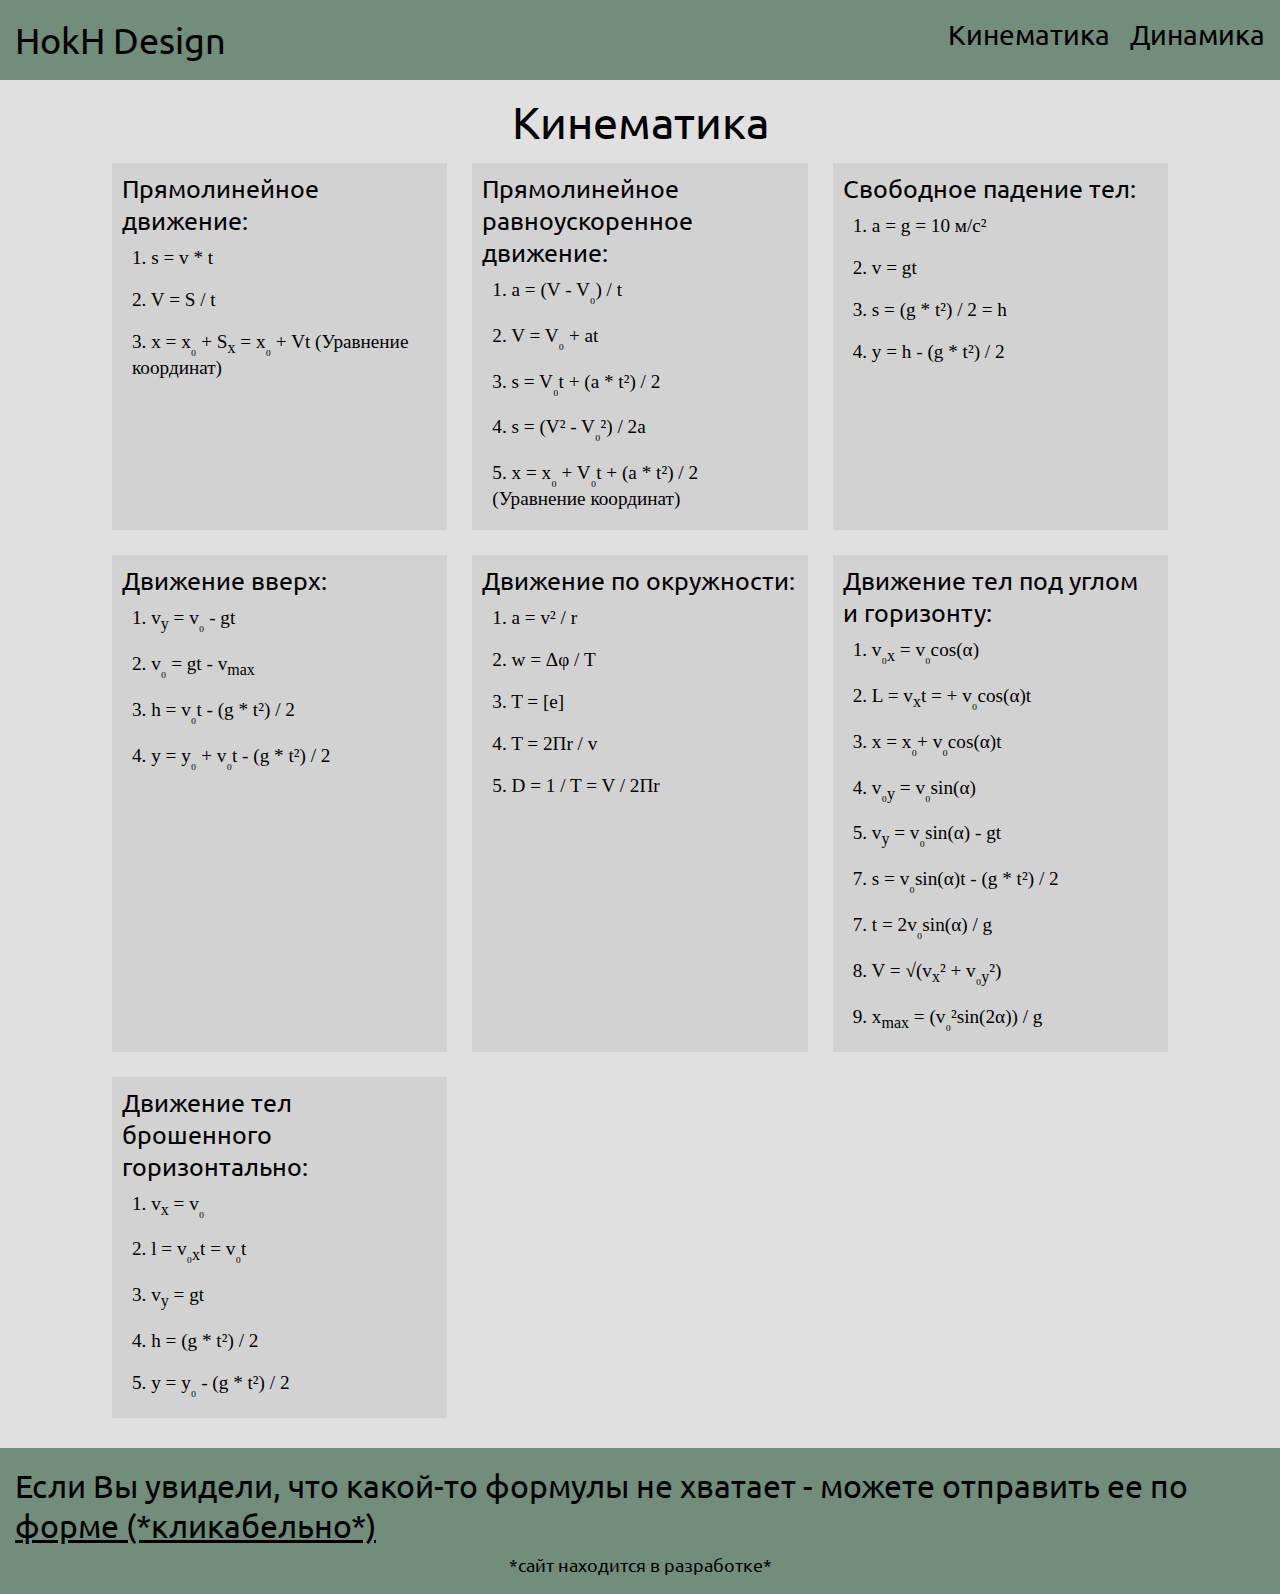
==== index.html @ f86c9704 "first version" ====
<!DOCTYPE html>
<html lang="ru">

<head>
    <meta charset="UTF-8">
    <meta name="viewport" content="width=device-width, initial-scale=1.0">
    <title>Physics</title>
    <link rel="stylesheet" href="./style.css">
</head>

<body>
    <header class="header">
        <div class="container">
            <nav class="header__nav nav">
                <a class="nav__logo" href="#">HokH Design</a>
                <div class="nav__themes">
                    <a class="nav__theme" href="#kinematic">Кинематика</a>
                    <a class="nav__theme" href="#">Динамика</a>
                </div>
            </nav>
        </div>
    </header>

    <section class="kinematic" id="kinematic">
        <div class="container">
            <div class="title">
                <h1 class="kinematics__title">Кинематика</h1>
            </div>

            <div class="kinematics__cards">
                <article class="kinematics__card card">
                    <h2 class="card__title">Прямолинейное движение:</h2>
                    <p class="math">1. s = v * t</p>
                    <p class="math">2. V = S / t</p>
                    <p class="math">3. x = x<sub>₀</sub> + S<sub>x</sub> = x<sub>₀</sub> + Vt (Уравнение координат)</p>
                </article>

                <article class="kinematics__card card">
                    <h2 class="card__title">Прямолинейное равноускоренное движение:</h2>
                    <p class="math">1. a = (V - V<sub>₀</sub>) / t</p>
                    <p class="math">2. V = V<sub>₀</sub> + at</p>
                    <p class="math">3. s = V<sub>₀</sub>t + (a * t²) / 2</p>
                    <p class="math">4. s = (V² - V<sub>₀</sub>²) / 2a</p>
                    <p class="math">5. x = x<sub>₀</sub> + V<sub>₀</sub>t + (a * t²) / 2 (Уравнение координат)</p>
                </article>

                <article class="kinematics__card card">
                    <h2 class="card__title">Свободное падение тел:</h2>
                    <!-- Формула 1: a = g = 10 м/с² -->
                    <p class="math">1. a = g = 10 м/с²</p>

                    <!-- Формула 2: v = gt -->
                    <p class="math">2. v = gt</p>

                    <!-- Формула 3: s = (gt²) / 2 -->
                    <p class="math">3. s = (g * t²) / 2 = h</p>

                    <!-- Формула 4: y = h - (gt²) / 2 -->
                    <p class="math">4. y = h - (g * t²) / 2</p>
                </article>

                <article class="kinematics__card card">
                    <h2 class="card__title">Движение вверх:</h2>
                    <!-- Формула 1: vₓ = v₀ - gt -->
                    <p class="math">1. v<sub>y</sub> = v<sub>₀</sub> - gt</p>

                    <!-- Формула 2: v₀ = gt - vₘₐₓ -->
                    <p class="math">2. v<sub>₀</sub> = gt - v<sub>max</sub></p>

                    <!-- Формула 3: h = v₀t - (gt²) / 2 -->
                    <p class="math">3. h = v<sub>₀</sub>t - (g * t²) / 2</p>

                    <!-- Формула 4: y = y₀ + v₀t - (gt²) / 2 -->
                    <p class="math">4. y = y<sub>₀</sub> + v<sub>₀</sub>t - (g * t²) / 2</p>
                </article>

                <article class="kinematics__card card">
                    <h2 class="card__title">Движение по окружности:</h2>
                    <p class="math">1. a = v² / r</p>
                    <p class="math">2. w = Δφ / T</p>
                    <p class="math">3. T = [e]</p>
                    <p class="math">4. T = 2Пr / v</p>
                    <p class="math">5. D = 1 / T = V / 2Пr</p>
                </article>

                <article class="kinematics__card card">
                    <h2 class="card__title">Движение тел под углом и горизонту:</h2>
                    <p class="math">1. v<sub>₀x</sub> = v<sub>₀</sub>cos(α)</p>
                    <p class="math">2. L = v<sub>x</sub>t = + v<sub>₀</sub>cos(α)t</p>
                    <p class="math">3. x = x<sub>₀</sub>+ v<sub>₀</sub>cos(α)t</p>
                    <p class="math">4. v<sub>₀y</sub> = v<sub>₀</sub>sin(α)</p>
                    <p class="math">5. v<sub>y</sub> = v<sub>₀</sub>sin(α) - gt</p>
                    <p class="math">7. s = v<sub>₀</sub>sin(α)t - (g * t²) / 2</p>
                    <p class="math">7. t = 2v<sub>₀</sub>sin(α) / g</p>
                    <p class="math">8. V = √(v<sub>x</sub>² + v<sub>₀y</sub>²)</p>
                    <p class="math">9. x<sub>max</sub> = (v<sub>₀</sub>²sin(2α)) / g</p>
                </article>

                <article class="kinematics__card card">
                    <h2 class="card__title">Движение тел брошенного горизонтально:</h2>
                    <p class="math">1. v<sub>x</sub> = v<sub>₀</sub></p>
                    <p class="math">2. l = v<sub>₀x</sub>t = v<sub>₀</sub>t</p>
                    <p class="math">3. v<sub>y</sub> = gt</p>
                    <p class="math">4. h = (g * t²) / 2</p>
                    <p class="math">5. y = y<sub>₀</sub> - (g * t²) / 2</p>
                </article>
            </div>
        </div>
    </section>

    <section class="footer">
        <div class="container">
            <div class="footer__main-block">
                <h1 class="footer__title">Если Вы увидели, что какой-то формулы не хватает - можете отправить ее по <a class="footer__title_span" href="https://forms.yandex.ru/u/6712b17e5d2a06974c5f7953/" target="_blank">форме (*кликабельно*)</a></h1>
                <p class="footer__text">*сайт находится в разработке*</p>
            </div>
        </div>
    </section>
</body>

</html>
---- style.css ----
html {
    background-color: #e0e0e0;
}

@font-face {
    font-family: 'Ubuntu';
    src: url(./Ubuntu-Regular.ttf);
}

* {
    box-sizing: border-box;
    margin: 0;
}

.math{
    font-size: 1.2em;
    font-family: 'Times New Roman', Times, serif;
    padding: 10px;
    
}

.container {
    max-width: 1280px;
    margin: 0 auto;
}

.header{
    background-color: #728D7C;
    margin-bottom: 15px;
}

.header__nav {
    /* background-color: #97BAA4; */
    padding: 18px 15px;
    display: flex;
    justify-content: space-between;
}

.nav__logo {
    font-family: 'Ubuntu';
    font-size: 36px;
    text-decoration: none;
    color: black;
}

.nav__themes{
    display: flex;
    gap: 20px;
}

.nav__theme {
    font-family: 'Ubuntu';
    font-size: 28px;
    text-decoration: none;
    color: black;
}

.title{
    display: flex;
    justify-content: center;
}

.kinematics__title{
    font-family: 'Ubuntu';
    font-size: 45px;
    font-weight:unset;
    margin-bottom: 14px;
}

.kinematics__cards{
    gap: 25px;
    max-width: 1100px;
    margin: 0 auto 30px auto;
    display: grid;
    grid-template-columns: repeat(auto-fill, minmax(300px, 1fr));
    padding: 0 22px;
}

.kinematics__card{
    display: flex;
    flex-direction: column;
    background-color: rgb(195 195 195 / 50%);
    padding: 10px;
}

.card__title{
    font-family: 'Ubuntu';
    font-size: 25px;
    font-weight: unset;
}

.footer{
    background-color: #728D7C;
    padding: 18px 15px;
}

.footer__main-block{
    display: flex;
    flex-direction: column;
    align-items: center;
}

.footer__title{
    font-family: 'Ubuntu';
    font-weight: normal;
    margin-bottom: 8px;
}

.footer__title_span{
    color:black;
}

.footer__text{
    font-family: 'Ubuntu';
    font-size: 18px;
}

@media screen and (max-width:600px) {
    .header__nav{
        flex-direction: column;
        align-items: center;
    }

    .nav__logo{
        margin-bottom: 7px;
    }
}
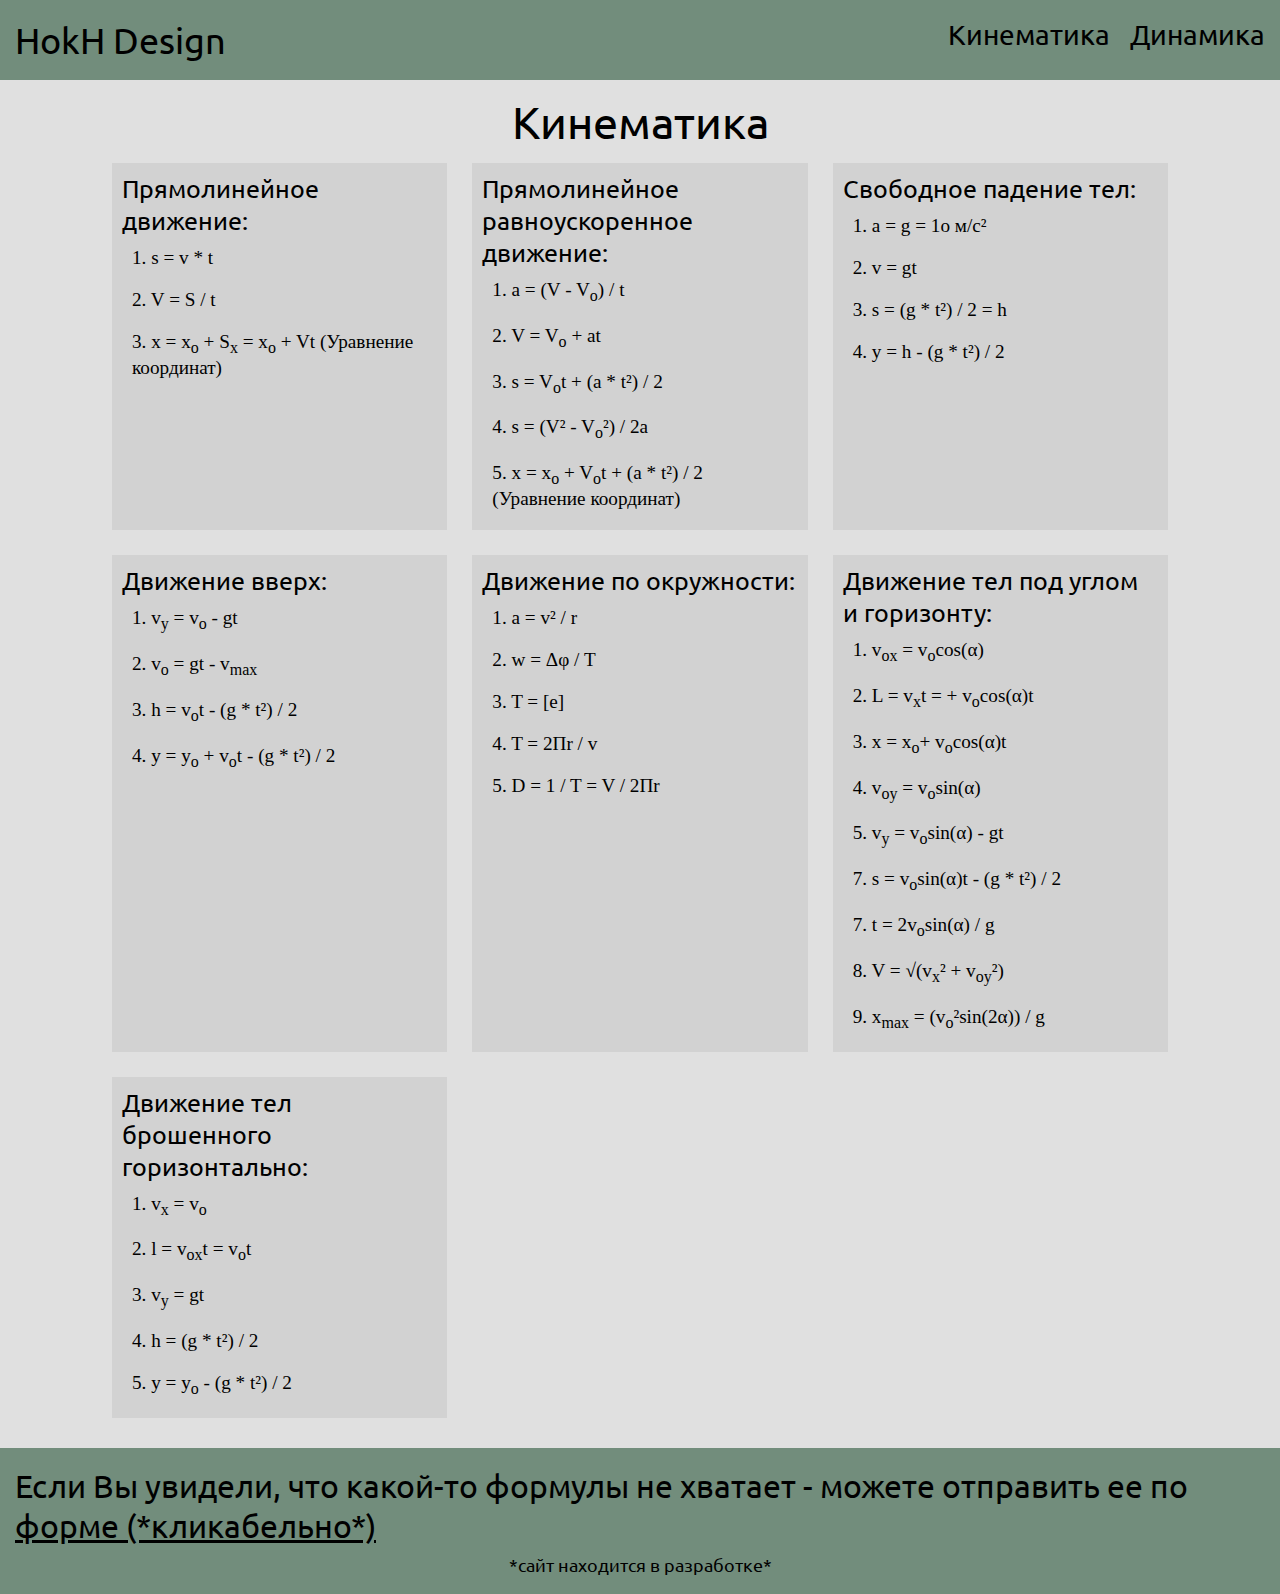
==== commit 963a6b7a: "second commit" ====
--- a/index.html
+++ b/index.html
@@ -32,22 +32,22 @@
                     <h2 class="card__title">Прямолинейное движение:</h2>
                     <p class="math">1. s = v * t</p>
                     <p class="math">2. V = S / t</p>
-                    <p class="math">3. x = x<sub>₀</sub> + S<sub>x</sub> = x<sub>₀</sub> + Vt (Уравнение координат)</p>
+                    <p class="math">3. x = x<sub>o</sub> + S<sub>x</sub> = x<sub>o</sub> + Vt (Уравнение координат)</p>
                 </article>
 
                 <article class="kinematics__card card">
                     <h2 class="card__title">Прямолинейное равноускоренное движение:</h2>
-                    <p class="math">1. a = (V - V<sub>₀</sub>) / t</p>
-                    <p class="math">2. V = V<sub>₀</sub> + at</p>
-                    <p class="math">3. s = V<sub>₀</sub>t + (a * t²) / 2</p>
-                    <p class="math">4. s = (V² - V<sub>₀</sub>²) / 2a</p>
-                    <p class="math">5. x = x<sub>₀</sub> + V<sub>₀</sub>t + (a * t²) / 2 (Уравнение координат)</p>
+                    <p class="math">1. a = (V - V<sub>o</sub>) / t</p>
+                    <p class="math">2. V = V<sub>o</sub> + at</p>
+                    <p class="math">3. s = V<sub>o</sub>t + (a * t²) / 2</p>
+                    <p class="math">4. s = (V² - V<sub>o</sub>²) / 2a</p>
+                    <p class="math">5. x = x<sub>o</sub> + V<sub>o</sub>t + (a * t²) / 2 (Уравнение координат)</p>
                 </article>
 
                 <article class="kinematics__card card">
                     <h2 class="card__title">Свободное падение тел:</h2>
-                    <!-- Формула 1: a = g = 10 м/с² -->
-                    <p class="math">1. a = g = 10 м/с²</p>
+                    <!-- Формула 1: a = g = 1o м/с² -->
+                    <p class="math">1. a = g = 1o м/с²</p>
 
                     <!-- Формула 2: v = gt -->
                     <p class="math">2. v = gt</p>
@@ -61,17 +61,17 @@
 
                 <article class="kinematics__card card">
                     <h2 class="card__title">Движение вверх:</h2>
-                    <!-- Формула 1: vₓ = v₀ - gt -->
-                    <p class="math">1. v<sub>y</sub> = v<sub>₀</sub> - gt</p>
+                    <!-- Формула 1: vₓ = vo - gt -->
+                    <p class="math">1. v<sub>y</sub> = v<sub>o</sub> - gt</p>
 
-                    <!-- Формула 2: v₀ = gt - vₘₐₓ -->
-                    <p class="math">2. v<sub>₀</sub> = gt - v<sub>max</sub></p>
+                    <!-- Формула 2: vo = gt - vₘₐₓ -->
+                    <p class="math">2. v<sub>o</sub> = gt - v<sub>max</sub></p>
 
-                    <!-- Формула 3: h = v₀t - (gt²) / 2 -->
-                    <p class="math">3. h = v<sub>₀</sub>t - (g * t²) / 2</p>
+                    <!-- Формула 3: h = vot - (gt²) / 2 -->
+                    <p class="math">3. h = v<sub>o</sub>t - (g * t²) / 2</p>
 
-                    <!-- Формула 4: y = y₀ + v₀t - (gt²) / 2 -->
-                    <p class="math">4. y = y<sub>₀</sub> + v<sub>₀</sub>t - (g * t²) / 2</p>
+                    <!-- Формула 4: y = yo + vot - (gt²) / 2 -->
+                    <p class="math">4. y = y<sub>o</sub> + v<sub>o</sub>t - (g * t²) / 2</p>
                 </article>
 
                 <article class="kinematics__card card">
@@ -85,24 +85,24 @@
 
                 <article class="kinematics__card card">
                     <h2 class="card__title">Движение тел под углом и горизонту:</h2>
-                    <p class="math">1. v<sub>₀x</sub> = v<sub>₀</sub>cos(α)</p>
-                    <p class="math">2. L = v<sub>x</sub>t = + v<sub>₀</sub>cos(α)t</p>
-                    <p class="math">3. x = x<sub>₀</sub>+ v<sub>₀</sub>cos(α)t</p>
-                    <p class="math">4. v<sub>₀y</sub> = v<sub>₀</sub>sin(α)</p>
-                    <p class="math">5. v<sub>y</sub> = v<sub>₀</sub>sin(α) - gt</p>
-                    <p class="math">7. s = v<sub>₀</sub>sin(α)t - (g * t²) / 2</p>
-                    <p class="math">7. t = 2v<sub>₀</sub>sin(α) / g</p>
-                    <p class="math">8. V = √(v<sub>x</sub>² + v<sub>₀y</sub>²)</p>
-                    <p class="math">9. x<sub>max</sub> = (v<sub>₀</sub>²sin(2α)) / g</p>
+                    <p class="math">1. v<sub>ox</sub> = v<sub>o</sub>cos(α)</p>
+                    <p class="math">2. L = v<sub>x</sub>t = + v<sub>o</sub>cos(α)t</p>
+                    <p class="math">3. x = x<sub>o</sub>+ v<sub>o</sub>cos(α)t</p>
+                    <p class="math">4. v<sub>oy</sub> = v<sub>o</sub>sin(α)</p>
+                    <p class="math">5. v<sub>y</sub> = v<sub>o</sub>sin(α) - gt</p>
+                    <p class="math">7. s = v<sub>o</sub>sin(α)t - (g * t²) / 2</p>
+                    <p class="math">7. t = 2v<sub>o</sub>sin(α) / g</p>
+                    <p class="math">8. V = √(v<sub>x</sub>² + v<sub>oy</sub>²)</p>
+                    <p class="math">9. x<sub>max</sub> = (v<sub>o</sub>²sin(2α)) / g</p>
                 </article>
 
                 <article class="kinematics__card card">
                     <h2 class="card__title">Движение тел брошенного горизонтально:</h2>
-                    <p class="math">1. v<sub>x</sub> = v<sub>₀</sub></p>
-                    <p class="math">2. l = v<sub>₀x</sub>t = v<sub>₀</sub>t</p>
+                    <p class="math">1. v<sub>x</sub> = v<sub>o</sub></p>
+                    <p class="math">2. l = v<sub>ox</sub>t = v<sub>o</sub>t</p>
                     <p class="math">3. v<sub>y</sub> = gt</p>
                     <p class="math">4. h = (g * t²) / 2</p>
-                    <p class="math">5. y = y<sub>₀</sub> - (g * t²) / 2</p>
+                    <p class="math">5. y = y<sub>o</sub> - (g * t²) / 2</p>
                 </article>
             </div>
         </div>
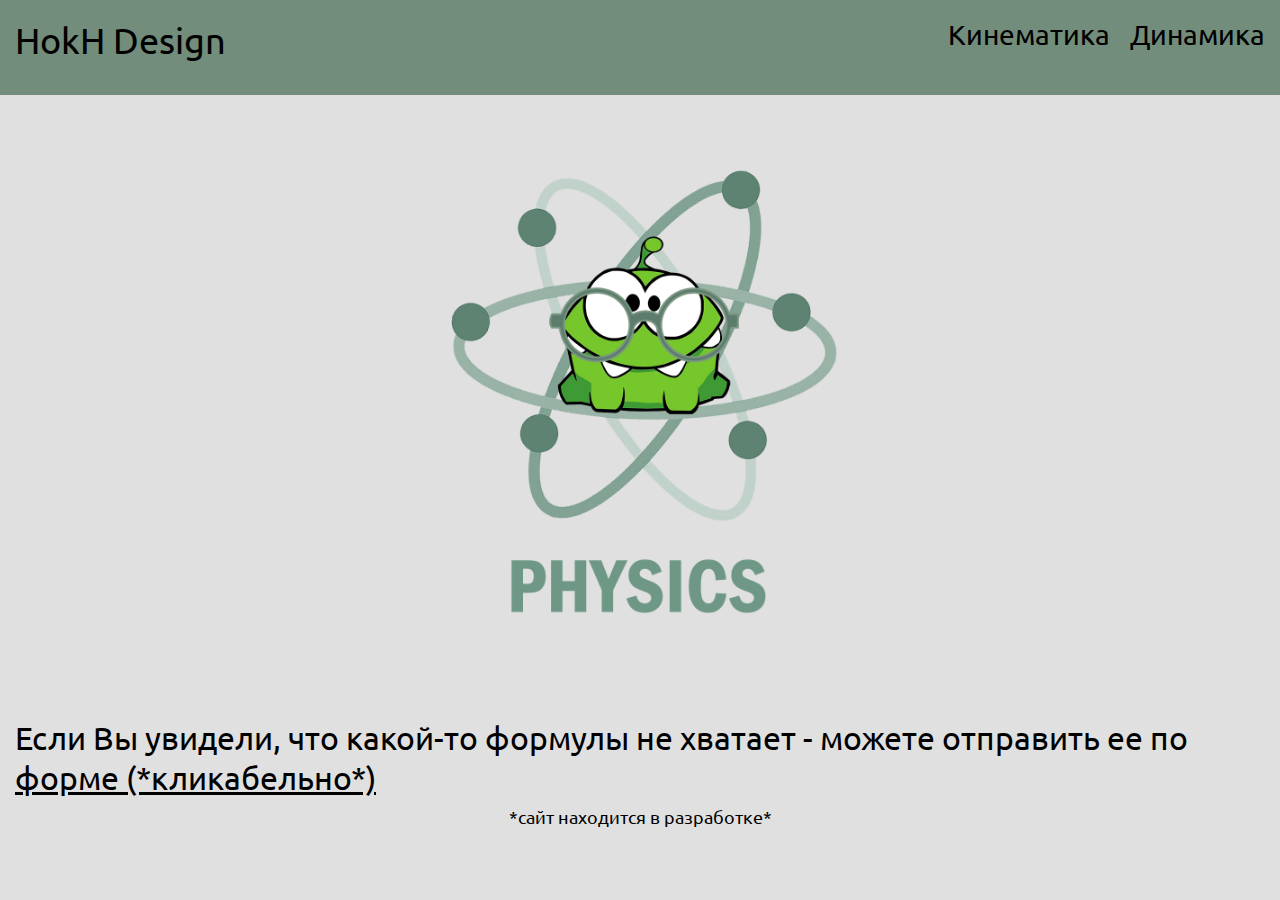
==== commit 7e08f1ba: "BIG UPDATE! New mobile adaptation!" ====
--- a/index.html
+++ b/index.html
@@ -12,106 +12,52 @@
     <header class="header">
         <div class="container">
             <nav class="header__nav nav">
-                <a class="nav__logo" href="#">HokH Design</a>
+                <div class="header__nav_logo">
+                    <a class="nav__logo" href="#">HokH Design</a>
+                </div>
                 <div class="nav__themes">
-                    <a class="nav__theme" href="#kinematic">Кинематика</a>
+                    <a class="nav__theme" href="./Kinematics.html">Кинематика</a>
                     <a class="nav__theme" href="#">Динамика</a>
+                    <p class="nav__mobile">Разделы</p>
                 </div>
             </nav>
         </div>
     </header>
 
-    <section class="kinematic" id="kinematic">
+    <button class="head__burger burger">
+        <input id="checkbox" class="burger__checkbox" type="checkbox">
+        <label for="checkbox" class="burger__label">
+            <span class="burger__line"></span>
+        </label>
+        <ul class="menu__ul burger__menu">
+            <header class="burger__menu_header">
+                <img src="./img/logo.svg" alt="">
+                <h1 class="burger__menu_title">HokH Design</h1>
+            </header>
+            <div class="burger__menu_links">
+                <li class="menu__li">
+                    <a class="menu__a" href="./Kinematics.html">Кинематика</a>
+                </li>
+
+                <li class="menu__li">
+                    <a class="menu__a" href="#">Динамика</a>
+                </li>
+            </div>
+        </ul>
+    </button>
+
+    <div class="amnam__img">
         <div class="container">
-            <div class="title">
-                <h1 class="kinematics__title">Кинематика</h1>
-            </div>
-
-            <div class="kinematics__cards">
-                <article class="kinematics__card card">
-                    <h2 class="card__title">Прямолинейное движение:</h2>
-                    <p class="math">1. s = v * t</p>
-                    <p class="math">2. V = S / t</p>
-                    <p class="math">3. x = x<sub>o</sub> + S<sub>x</sub> = x<sub>o</sub> + Vt (Уравнение координат)</p>
-                </article>
-
-                <article class="kinematics__card card">
-                    <h2 class="card__title">Прямолинейное равноускоренное движение:</h2>
-                    <p class="math">1. a = (V - V<sub>o</sub>) / t</p>
-                    <p class="math">2. V = V<sub>o</sub> + at</p>
-                    <p class="math">3. s = V<sub>o</sub>t + (a * t²) / 2</p>
-                    <p class="math">4. s = (V² - V<sub>o</sub>²) / 2a</p>
-                    <p class="math">5. x = x<sub>o</sub> + V<sub>o</sub>t + (a * t²) / 2 (Уравнение координат)</p>
-                </article>
-
-                <article class="kinematics__card card">
-                    <h2 class="card__title">Свободное падение тел:</h2>
-                    <!-- Формула 1: a = g = 1o м/с² -->
-                    <p class="math">1. a = g = 1o м/с²</p>
-
-                    <!-- Формула 2: v = gt -->
-                    <p class="math">2. v = gt</p>
-
-                    <!-- Формула 3: s = (gt²) / 2 -->
-                    <p class="math">3. s = (g * t²) / 2 = h</p>
-
-                    <!-- Формула 4: y = h - (gt²) / 2 -->
-                    <p class="math">4. y = h - (g * t²) / 2</p>
-                </article>
-
-                <article class="kinematics__card card">
-                    <h2 class="card__title">Движение вверх:</h2>
-                    <!-- Формула 1: vₓ = vo - gt -->
-                    <p class="math">1. v<sub>y</sub> = v<sub>o</sub> - gt</p>
-
-                    <!-- Формула 2: vo = gt - vₘₐₓ -->
-                    <p class="math">2. v<sub>o</sub> = gt - v<sub>max</sub></p>
-
-                    <!-- Формула 3: h = vot - (gt²) / 2 -->
-                    <p class="math">3. h = v<sub>o</sub>t - (g * t²) / 2</p>
-
-                    <!-- Формула 4: y = yo + vot - (gt²) / 2 -->
-                    <p class="math">4. y = y<sub>o</sub> + v<sub>o</sub>t - (g * t²) / 2</p>
-                </article>
-
-                <article class="kinematics__card card">
-                    <h2 class="card__title">Движение по окружности:</h2>
-                    <p class="math">1. a = v² / r</p>
-                    <p class="math">2. w = Δφ / T</p>
-                    <p class="math">3. T = [e]</p>
-                    <p class="math">4. T = 2Пr / v</p>
-                    <p class="math">5. D = 1 / T = V / 2Пr</p>
-                </article>
-
-                <article class="kinematics__card card">
-                    <h2 class="card__title">Движение тел под углом и горизонту:</h2>
-                    <p class="math">1. v<sub>ox</sub> = v<sub>o</sub>cos(α)</p>
-                    <p class="math">2. L = v<sub>x</sub>t = + v<sub>o</sub>cos(α)t</p>
-                    <p class="math">3. x = x<sub>o</sub>+ v<sub>o</sub>cos(α)t</p>
-                    <p class="math">4. v<sub>oy</sub> = v<sub>o</sub>sin(α)</p>
-                    <p class="math">5. v<sub>y</sub> = v<sub>o</sub>sin(α) - gt</p>
-                    <p class="math">7. s = v<sub>o</sub>sin(α)t - (g * t²) / 2</p>
-                    <p class="math">7. t = 2v<sub>o</sub>sin(α) / g</p>
-                    <p class="math">8. V = √(v<sub>x</sub>² + v<sub>oy</sub>²)</p>
-                    <p class="math">9. x<sub>max</sub> = (v<sub>o</sub>²sin(2α)) / g</p>
-                </article>
-
-                <article class="kinematics__card card">
-                    <h2 class="card__title">Движение тел брошенного горизонтально:</h2>
-                    <p class="math">1. v<sub>x</sub> = v<sub>o</sub></p>
-                    <p class="math">2. l = v<sub>ox</sub>t = v<sub>o</sub>t</p>
-                    <p class="math">3. v<sub>y</sub> = gt</p>
-                    <p class="math">4. h = (g * t²) / 2</p>
-                    <p class="math">5. y = y<sub>o</sub> - (g * t²) / 2</p>
-                </article>
-            </div>
+            <img class="amnam" src="./amnam.png" alt="">
         </div>
-    </section>
+    </div>
 
     <section class="footer">
         <div class="container">
             <div class="footer__main-block">
-                <h1 class="footer__title">Если Вы увидели, что какой-то формулы не хватает - можете отправить ее по <a class="footer__title_span" href="https://forms.yandex.ru/u/6712b17e5d2a06974c5f7953/" target="_blank">форме (*кликабельно*)</a></h1>
+                <h1 class="footer__title">Если Вы увидели, что какой-то формулы не хватает - можете отправить ее по <a
+                        class="footer__title_span" href="https://forms.yandex.ru/u/6712b17e5d2a06974c5f7953/"
+                        target="_blank">форме (*кликабельно*)</a></h1>
                 <p class="footer__text">*сайт находится в разработке*</p>
             </div>
         </div>
--- a/style.css
+++ b/style.css
@@ -12,11 +12,20 @@
     margin: 0;
 }
 
-.math{
+.amnam__img{
+    display: flex;
+}
+
+.amnam{
+    max-width: 450px;
+    /* display: none; */
+}
+
+.math {
     font-size: 1.2em;
     font-family: 'Times New Roman', Times, serif;
     padding: 10px;
-    
+
 }
 
 .container {
@@ -24,7 +33,7 @@
     margin: 0 auto;
 }
 
-.header{
+.header {
     background-color: #728D7C;
     margin-bottom: 15px;
 }
@@ -43,7 +52,7 @@
     color: black;
 }
 
-.nav__themes{
+.nav__themes {
     display: flex;
     gap: 20px;
 }
@@ -55,19 +64,168 @@
     color: black;
 }
 
-.title{
-    display: flex;
+.nav__mobile {
+    display: none;
+    font-family: 'Ubuntu';
+    font-size: 28px;
+}
+
+.head__burger {
+    top: 78px;
+    position: absolute;
+    right: 14px;
+    width: 33px;
+    height: 19px;
+    background-color: transparent;
+    display: flex;
+    flex-direction: column;
+    justify-content: space-between;
+    border: none;
+    cursor: pointer;
+    display: none;
+}
+
+.burger__checkbox {
+    display: none;
+    position: absolute;
+    left: -254px;
+}
+
+
+/* // .burger__line, .burger__line::before, .burger__line::after{
+//     display: block;
+//     position: absolute;
+//     width: 100%;
+//     height: 2px;
+//     background-color: black;
+//     transition: 0.5s;
+//     top: 34px;
+//     right: 118px;
+// } */
+
+.burger__line,
+.burger__line::after,
+.burger__line::before {
+    display: block;
+    position: absolute;
+    width: 100%;
+    height: 2px;
+    background-color: black;
+    transition: 0.5s;
+    top: 14px;
+    left: 0;
+}
+
+.burger__label {
+    z-index: 10;
+    position: fixed;
+    display: block;
+    height: 30px;
+    width: 30px;
+}
+
+.burger__line::before {
+    content: '';
+    top: -8px;
+    left: 0;
+}
+
+.burger__line::after {
+    content: '';
+    top: 8px;
+    left: 0;
+}
+
+.burger__menu {
+    position: fixed;
+    background-color: white;
+    top: 0;
+    right: -100%;
+    height: 100vh;
+    width: 100%;
+    padding: 0;
+    list-style: none;
+    transition: 0.5s;
+    display: flex;
+    flex-direction: column;
+    align-items: flex-start;
+    gap: 50px;
+    background-color: #E1EDE6;
+    z-index: 9;
+}
+
+.burger__menu_header {
+    display: flex;
+    width: 100%;
+    height: 68px;
+    /* padding: 17px 15px 16px 15px; */
     justify-content: center;
-}
-
-.kinematics__title{
+    /* align-items: center; */
+    gap: 8px;
+    background-color: #728D7C;
+}
+
+.burger__menu_title {
+    color: black;
+    font-family: 'Ubuntu';
+    font-size: 26px;
+    font-weight: normal;
+    margin-top: 20px;
+}
+
+.burger__menu_links {
+    display: flex;
+    flex-direction: column;
+    gap: 50px;
+    align-items: flex-start;
+    margin-top: 45px;
+    margin-left: 15px;
+}
+
+/* .menu__li {
+    margin-left: 56px;
+} */
+
+.menu__a {
+    color: #2C2D35;
+    font-family: 'Ubuntu';
+    font-size: 35px;
+    font-weight: 500;
+    text-decoration: none;
+}
+
+
+.head__burger input:checked~.burger__menu {
+    right: 0;
+}
+
+.head__burger input:checked~.burger__label .burger__line::after {
+    transform: rotate(90deg);
+    top: 0;
+}
+
+.head__burger input:checked~.burger__label .burger__line {
+    transform: rotate(45deg);
+}
+
+.head__burger input:checked~.burger__label .burger__line::before {
+    transform: rotate(0deg);
+    top: 0;
+}
+
+.title {
+    display: flex;
+    justify-content: center;
+}
+
+.kinematics__title {
     font-family: 'Ubuntu';
     font-size: 45px;
-    font-weight:unset;
+    font-weight: unset;
     margin-bottom: 14px;
 }
 
-.kinematics__cards{
+.kinematics__cards {
     gap: 25px;
     max-width: 1100px;
     margin: 0 auto 30px auto;
@@ -76,52 +234,86 @@
     padding: 0 22px;
 }
 
-.kinematics__card{
+.kinematics__card {
     display: flex;
     flex-direction: column;
     background-color: rgb(195 195 195 / 50%);
     padding: 10px;
 }
 
-.card__title{
+.card__title {
     font-family: 'Ubuntu';
     font-size: 25px;
     font-weight: unset;
 }
 
-.footer{
-    background-color: #728D7C;
+.footer {
+    /* background-color: #728D7C; */
     padding: 18px 15px;
 }
 
-.footer__main-block{
+.footer__main-block {
     display: flex;
     flex-direction: column;
     align-items: center;
 }
 
-.footer__title{
+.footer__title {
     font-family: 'Ubuntu';
     font-weight: normal;
     margin-bottom: 8px;
 }
 
-.footer__title_span{
-    color:black;
-}
-
-.footer__text{
+.footer__title_span {
+    color: black;
+}
+
+.footer__text {
     font-family: 'Ubuntu';
     font-size: 18px;
 }
 
+.header__nav_logo {
+    display: flex;
+    align-items: center;
+    margin-bottom: 15px;
+}
+
 @media screen and (max-width:600px) {
-    .header__nav{
+    .header__nav {
         flex-direction: column;
-        align-items: center;
-    }
-
-    .nav__logo{
-        margin-bottom: 7px;
+        /* align-items: center; */
+    }
+
+    .nav__theme {
+        display: none;
+    }
+
+    .head__buttons {
+        display: none;
+    }
+
+    .head__burger {
+        display: block;
+    }
+
+    .burger__line {
+        display: block;
+    }
+
+    .nav__mobile {
+        display: block;
+    }
+
+    .nav__logo {
+        margin-bottom: 10px;
+        margin: 0 auto 10px auto;
+    }
+}
+
+@media screen and (max-width: 520px) {
+    .amnam{
+        max-width: 100%;
+        width: auto;
     }
 }